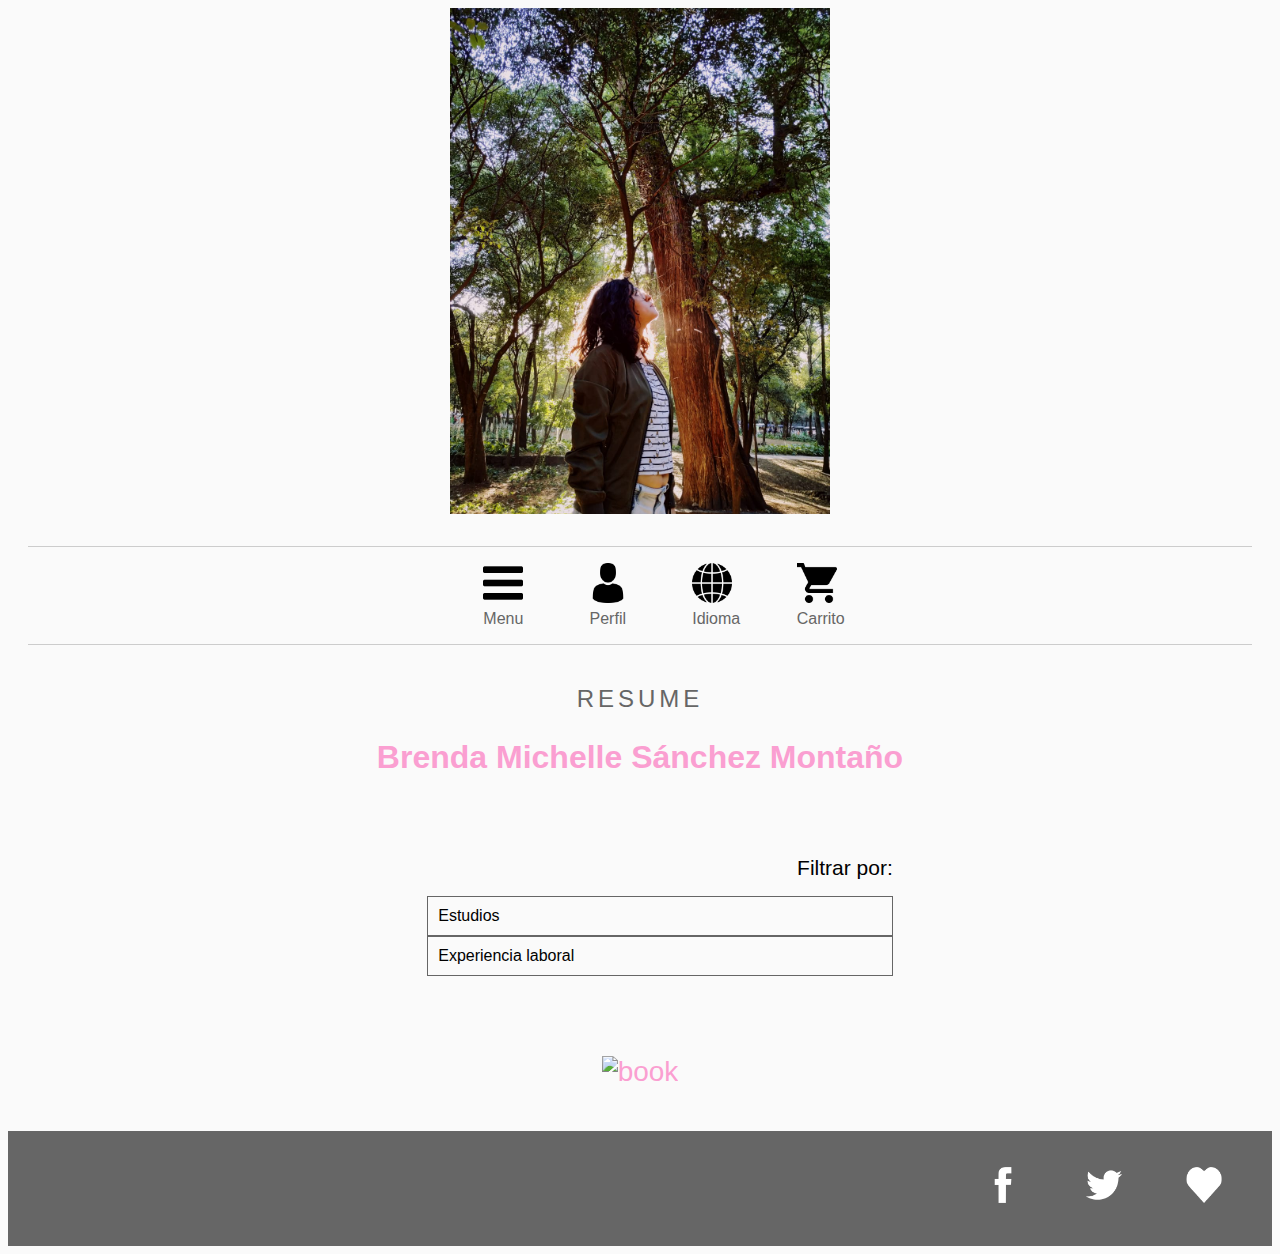
==== index.html @ bd029024 "Primer_Tarea_Resume" ====
<!DOCTYPE html>
<html lang="en">
<head>
    <meta charset="UTF-8">
    <title>task1</title>
    <link rel="stylesheet" type="text/css" href="index.css">
</head>
<body>
    <div id="perfil" align= "center">
        <img src="img/perfilbrenda.jpeg" alt="framework1" width= 30%> 
    </div>
    
    <div id="menu">
        <ul>
            <li><img src="img/menu_icon.png" alt="menu" width="40px" >Menu</li>
            <li><img src="img/user_icon.png" alt="perfil" width="40px" >Perfil</li>
            <li><img src="img/web_icon.png" alt="idioma" width="40px" >Idioma</li>
            <li><img src="img/cart_icon.png" alt="carrito" width="40px" >Carrito</li> 
        </ul>
    </div>

    <div id="section2">
        <h1>RESUME</h1>
        <h2>Brenda Michelle Sánchez Montaño</h2>
    </div>
    
    <div id="filtros">
        <div id="titulo-filtro">Filtrar por:</div>
        <ul>
            <li>Estudios</li>
            <li>Experiencia laboral</li>
        </ul>
    </div>
    <div></div>
    <div id="section4" align="center">
        <img src="img/book1.png" alt="book">
    </div>
    <div id="footer">
        <ul>
            <li><img src="img/facebook_icon.png" alt="Facebook" width="36px" ></li>
            <li><img src="img/twitter_icon.png" alt="Twitter" width="36px" ></li>
            <li><img src="img/like_icon.png" alt="Love me" width="36px" ></li>
        </ul>
    </div>
    </body>
</html>
---- index.css ----
body {
    background-color: #fafafa;
    font-family: "Arial";
}

img {
    margin-bottom: 3px;
}


#perfil {
    border-color: rgb(255, 255, 255);
    font-size: 40px;
    width: 100%;
}

#menu{
    border:1px solid #ccc;
    border-width:1px 0;
    list-style:none;
    margin:20px;
    text-align:center;
    font-family: "Arial";
    font-size: 16px;
    color: #666666;
}
/* Inline-block tiene limites para respetar el tamaño especificado, preguntar por estas excepciones y porque */
#menu ul li {
    display: inline-block;
    margin: auto;
    width: 40px;
    height: 40px;
    margin-right: 30px;
    margin-left: 30px;
 }  

#section2 {
    margin-top: 40px;
    font-size: 40px;
    text-align: center;
    margin-bottom: 80px;
}

h1 {
    letter-spacing: 4px;
    font-family: "Arial";
    font-size: 24px;
    font-weight: lighter;
    color: #666666;

} 

h2 {
    font-family: "Arial";
    font-size: 32px;
    color: #FA9FD1;

}

#filtros {
    width: 40%;
    margin: auto;
    margin-bottom: 80px;
}

#titulo-filtro {
    font-size: 21px;
    text-align: right;
}

#filtros ul li {
    margin: auto;
    list-style:none;
    text-align: left;
    border: 1px;
    border-style: solid;
    border-color: #666666;
    padding: 10px;
 }  

#section4 {
    margin: auto;
    width: 60%;
    font-size: 28px;
    color: #FA9FD1;
}

#footer{
    background-color: #666666;
    list-style:none;
    padding:20px;
    margin-top: 40px;
    text-align:right;
}
/* Inline-block tiene limites para respetar el tamaño especificado, preguntar por estas excepciones y porque */
#footer ul li {
    display: inline;
    margin: auto;
    padding: 30px;
 }
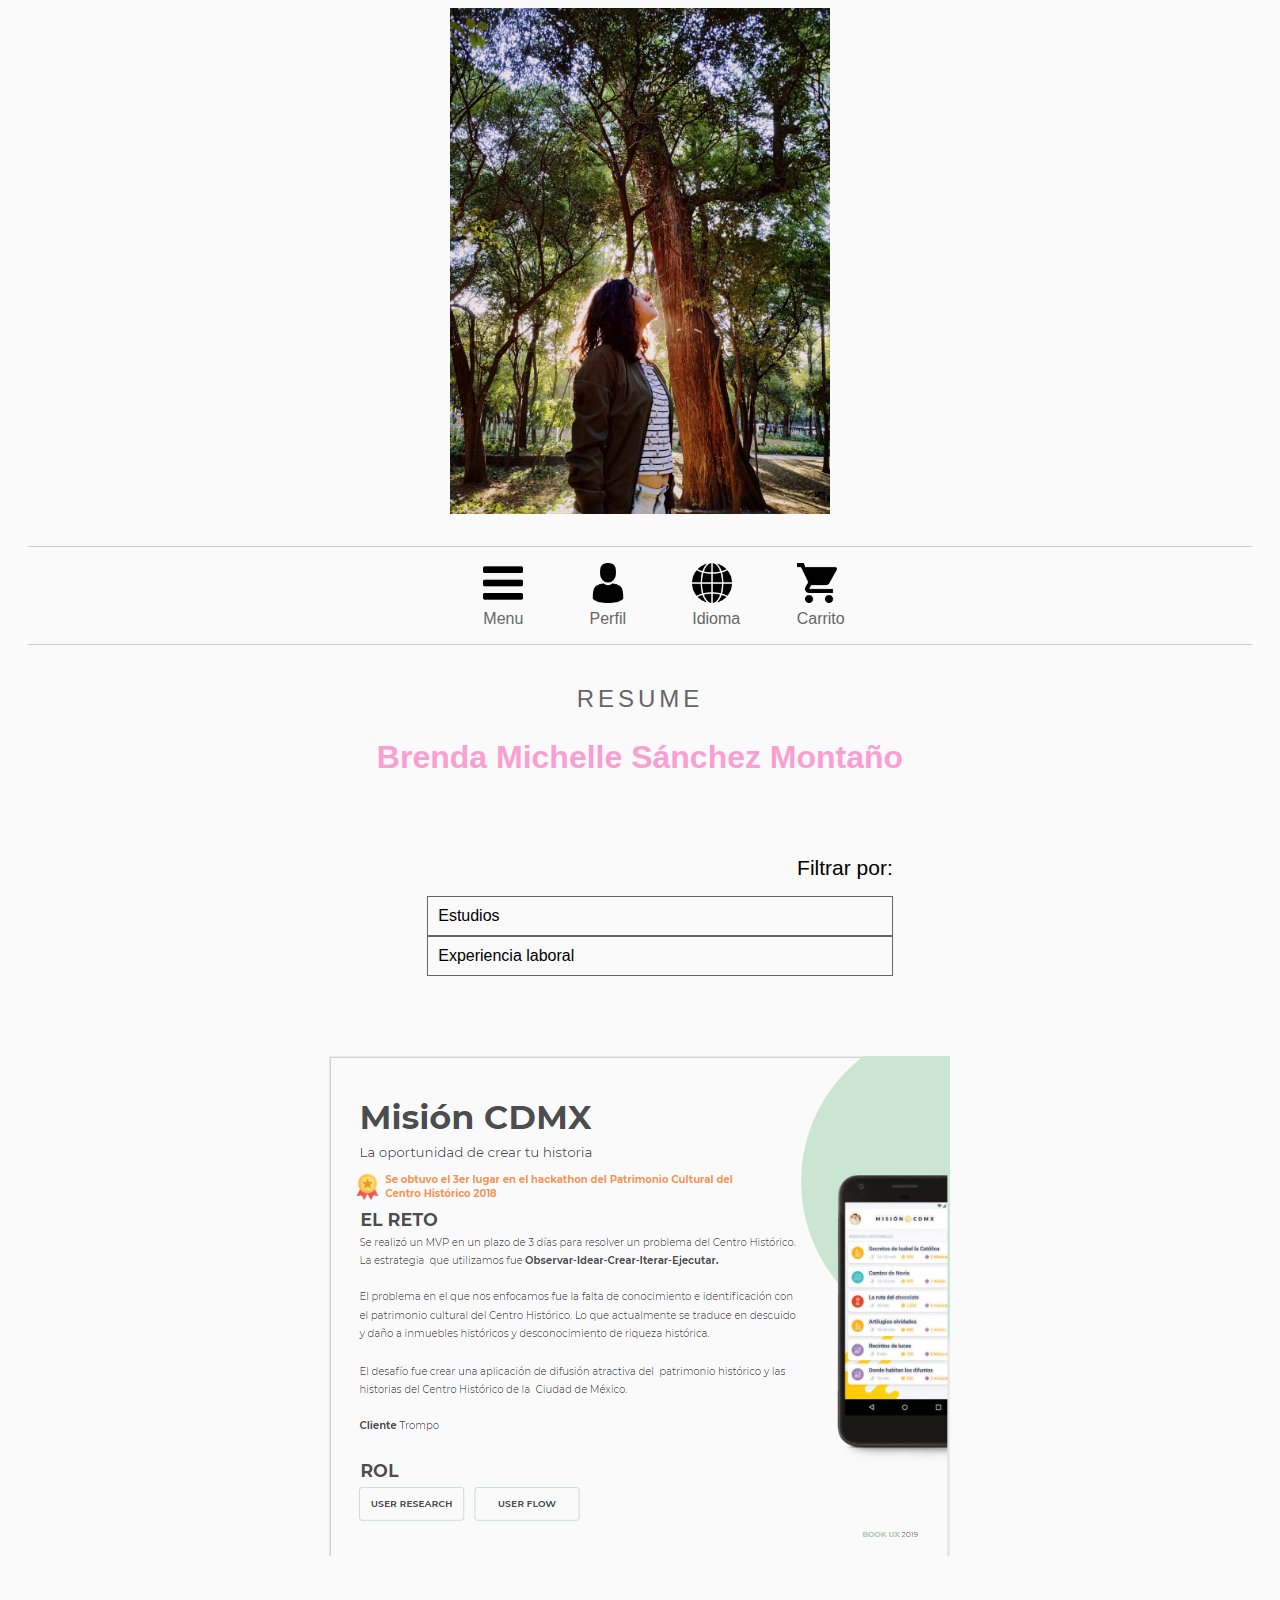
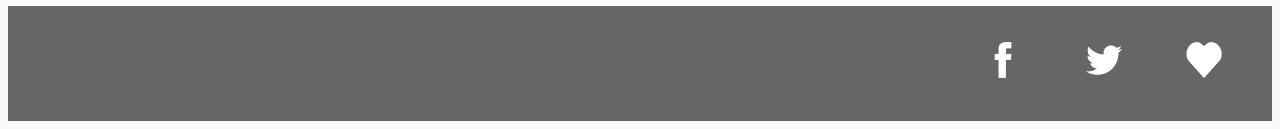
==== commit 43d76673: "24.04.2019" ====
--- a/index.html
+++ b/index.html
@@ -1,5 +1,6 @@
 <!DOCTYPE html>
 <html lang="en">
+<meta name="viewport" content="width=device-width, initial-scale=1.0">
 <head>
     <meta charset="UTF-8">
     <title>task1</title>
@@ -31,9 +32,8 @@
             <li>Experiencia laboral</li>
         </ul>
     </div>
-    <div></div>
     <div id="section4" align="center">
-        <img src="img/book1.png" alt="book">
+        <img src="img/book1.PNG" alt="book">
     </div>
     <div id="footer">
         <ul>
--- a/index.css
+++ b/index.css
@@ -5,6 +5,7 @@
 
 img {
     margin-bottom: 3px;
+    
 }
 
 
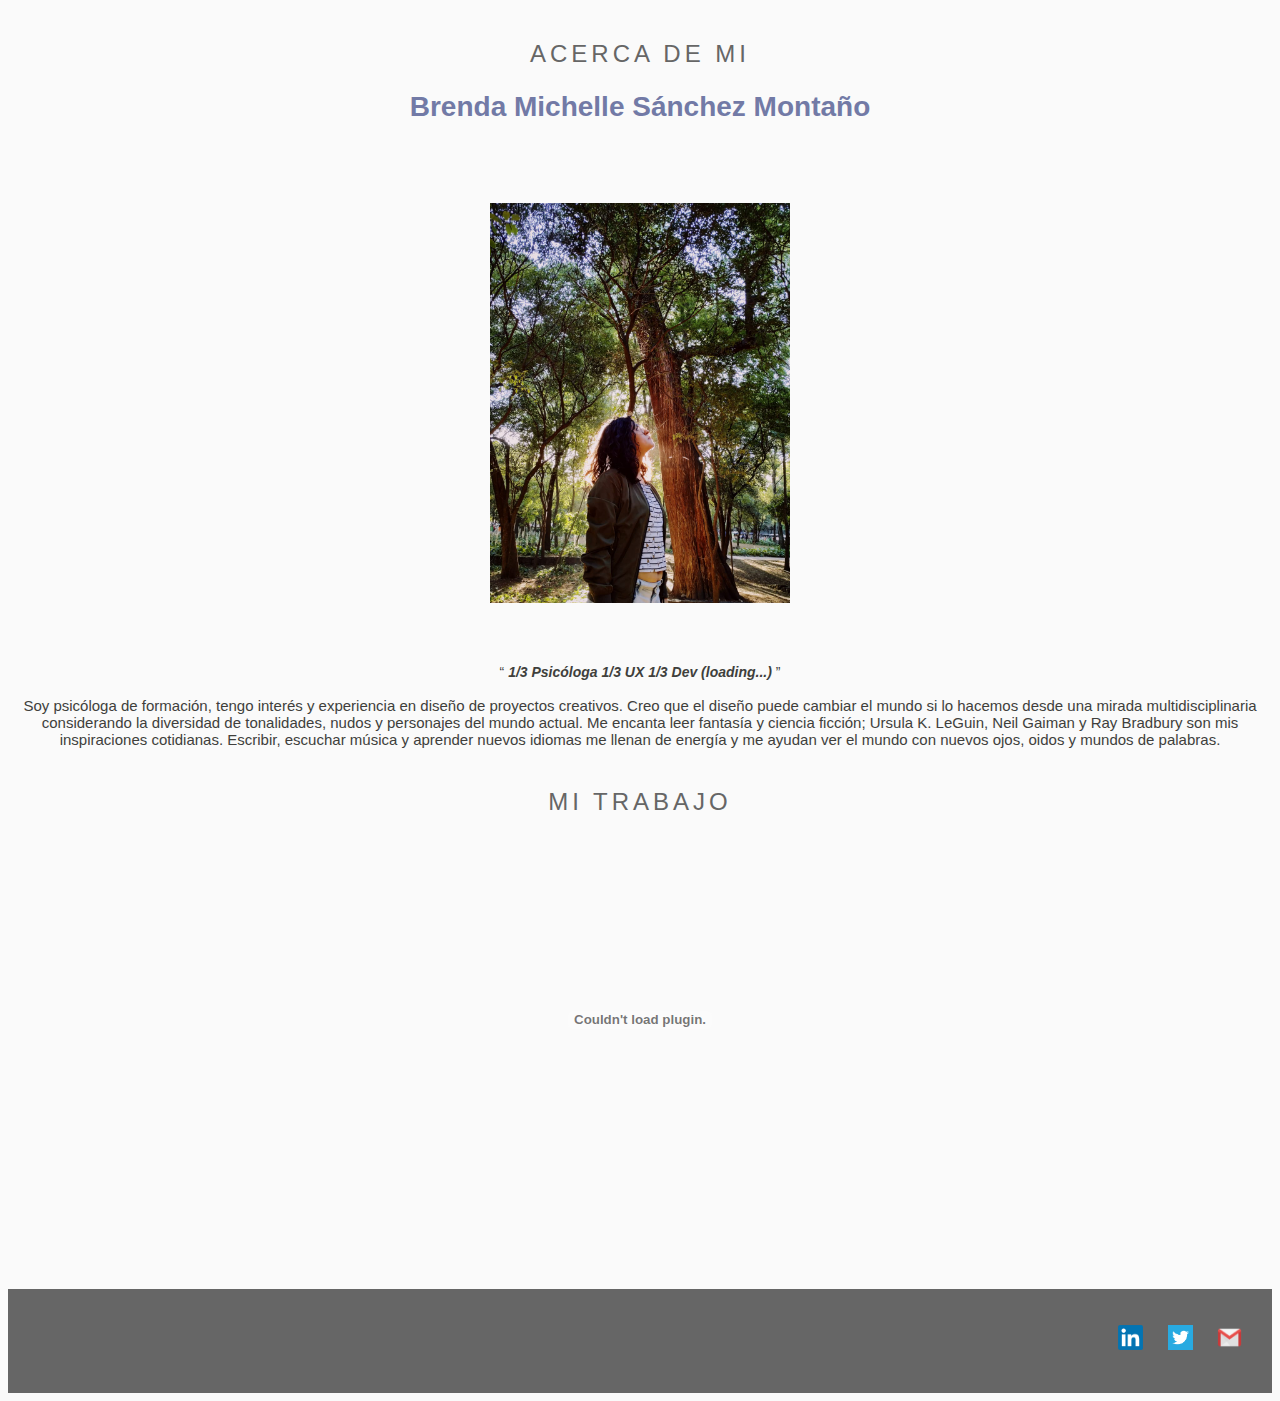
==== commit ebbae69e: "actualización de resume" ====
--- a/index.html
+++ b/index.html
@@ -7,39 +7,33 @@
     <link rel="stylesheet" type="text/css" href="index.css">
 </head>
 <body>
-    <div id="perfil" align= "center">
-        <img src="img/perfilbrenda.jpeg" alt="framework1" width= 30%> 
+    
+    <div id="section1">
+        <h1>ACERCA DE MI</h1>
+        <h2>Brenda Michelle Sánchez Montaño</h2>        
+    </div>
+
+    <div>
+        <div id="float"><img src="img/perfilbrenda.jpeg" alt="Imagen de Perfil" width= 300px/>  </div>
+        <div></div>
+         <div id= "tperf"><q> <i><b> 1/3 Psicóloga 1/3 UX 1/3 Dev (loading...) </b> </i> </q> <br> 
+         <br>Soy psicóloga de formación, tengo interés y experiencia en diseño de proyectos creativos. Creo que el diseño puede cambiar el mundo si lo hacemos desde una mirada multidisciplinaria considerando la diversidad de tonalidades, nudos y personajes del mundo actual. Me encanta leer fantasía y ciencia ficción; Ursula K. LeGuin, Neil Gaiman y Ray Bradbury son mis inspiraciones cotidianas. Escribir, escuchar música y aprender nuevos idiomas me llenan de energía y me ayudan ver el mundo con nuevos ojos, oidos y mundos de palabras.</div>
+        
     </div>
     
-    <div id="menu">
-        <ul>
-            <li><img src="img/menu_icon.png" alt="menu" width="40px" >Menu</li>
-            <li><img src="img/user_icon.png" alt="perfil" width="40px" >Perfil</li>
-            <li><img src="img/web_icon.png" alt="idioma" width="40px" >Idioma</li>
-            <li><img src="img/cart_icon.png" alt="carrito" width="40px" >Carrito</li> 
-        </ul>
+    
+    
+    <div id="Descripción">
+        <h1>MI TRABAJO</h1>
+
+       <embed src="img/BOOK-Brenda Michelle 2019---.pdf" type="application/pdf" width="500" height="375">
     </div>
 
-    <div id="section2">
-        <h1>RESUME</h1>
-        <h2>Brenda Michelle Sánchez Montaño</h2>
-    </div>
-    
-    <div id="filtros">
-        <div id="titulo-filtro">Filtrar por:</div>
+    <div id="footer">   
         <ul>
-            <li>Estudios</li>
-            <li>Experiencia laboral</li>
-        </ul>
-    </div>
-    <div id="section4" align="center">
-        <img src="img/book1.PNG" alt="book">
-    </div>
-    <div id="footer">
-        <ul>
-            <li><img src="img/facebook_icon.png" alt="Facebook" width="36px" ></li>
-            <li><img src="img/twitter_icon.png" alt="Twitter" width="36px" ></li>
-            <li><img src="img/like_icon.png" alt="Love me" width="36px" ></li>
+            <li><a href="https://www.linkedin.com/in/brendamichellesam/"><img src="img/linkedin.png" alt="Enlace a perfil de LinkedIn" width="25px" ></a></li>
+            <li><a href="https://twitter.com/michellesse"><img src="img/twitter_icon.png" alt="Enlace a perfil de Twitter" width="25px" ></a></li>
+            <li><a href="mailto:bmichelle.psic@gmail.com"><img src="img/gmail.png" alt="Enlace a correo electrónico" width="25px" ></a></li>
         </ul>
     </div>
     </body>
--- a/index.css
+++ b/index.css
@@ -5,41 +5,63 @@
 
 img {
     margin-bottom: 3px;
-    
+
 }
 
+p {
+    font-size: 20px;
+}
 
 #perfil {
-    border-color: rgb(255, 255, 255);
-    font-size: 40px;
-    width: 100%;
+    width: 100%;    
+   /* position: relative;
+    align-items: center;*/
 }
 
-#menu{
-    border:1px solid #ccc;
-    border-width:1px 0;
-    list-style:none;
-    margin:20px;
-    text-align:center;
-    font-family: "Arial";
-    font-size: 16px;
-    color: #666666;
-}
-/* Inline-block tiene limites para respetar el tamaño especificado, preguntar por estas excepciones y porque */
-#menu ul li {
-    display: inline-block;
-    margin: auto;
-    width: 40px;
-    height: 40px;
-    margin-right: 30px;
-    margin-left: 30px;
- }  
+/*#perfil img {
+    margin-bottom: 3px;
+    vertical-align: middle;  
+    position: relative;
+ }*/
 
-#section2 {
+ #float img {
+    vertical-align: middle;
+    display:block;
+    margin:auto;
+ }
+
+ #tperf {
+    color: #403F3C;
+    text-align: center;
+    margin-top: 60px;
+    font-size: 15px;
+ }
+
+  #tperf q {
+    color: #403F3C;
+    text-align: center;
+    margin-top: 60px;
+    font-size: 14px;
+ }
+/*#textoalineado {
+    float: left;
+    vertical-align: middle;
+}*/
+
+#section1 {
     margin-top: 40px;
     font-size: 40px;
     text-align: center;
     margin-bottom: 80px;
+}
+
+#Descripción {
+    margin-top: 40px;
+    font-family: "Arial";
+    font-size: 70%;
+    text-align: center;
+    margin-bottom: 80px;
+    color: #80607E;
 }
 
 h1 {
@@ -53,8 +75,8 @@
 
 h2 {
     font-family: "Arial";
-    font-size: 32px;
-    color: #FA9FD1;
+    font-size: 28px;
+    color: #727AA6;
 
 }
 
@@ -95,7 +117,7 @@
 }
 /* Inline-block tiene limites para respetar el tamaño especificado, preguntar por estas excepciones y porque */
 #footer ul li {
-    display: inline;
+        display: inline;
     margin: auto;
-    padding: 30px;
+    padding: 10px;
  }  